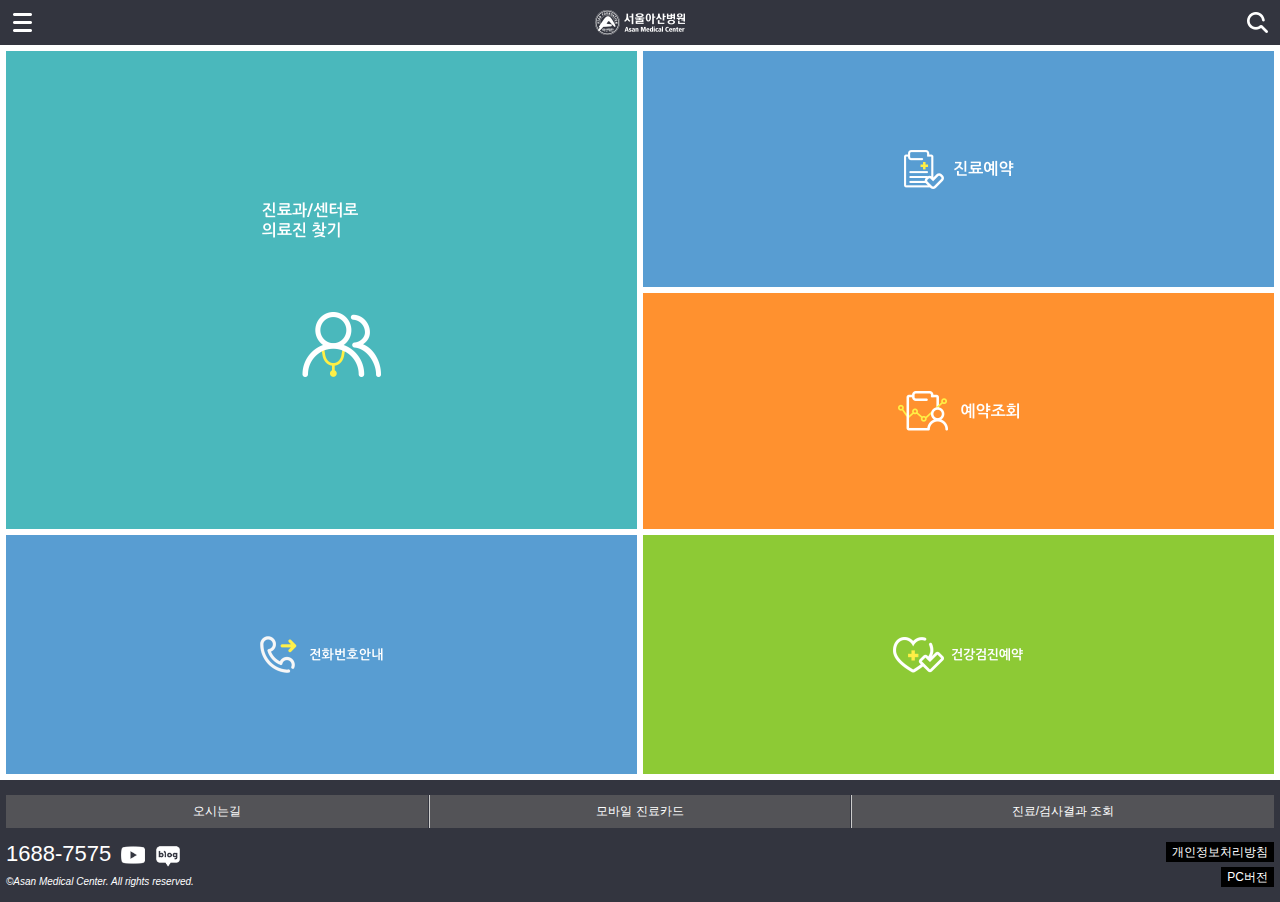
==== index.html @ a1dc6a16 "전체파일 업로드1" ====
<!DOCTYPE html>
<html lang="ko">
<head>
    <meta charset="UTF-8">
    <meta http-equiv="X-UA-Compatible" content="IE=edge">
    <meta name="viewport" content="width=device-width, initial-scale=1.0">
    <title>아산병원_모바일</title>
    <link rel="stylesheet" href="css/reset.css">
    <link rel="stylesheet" href="css/basic.css">
    <script src="js/jquery-3.6.0.min.js"></script>
    <script defer src="js/main.js"></script>
</head>
<body>
<div class="contbody_scroll">
    <div id="wrap">
        <div class="cover"></div>
        <header>
            <div class="lnb_btn">
                <a href="#"><img src="img/bg_header_lnb.png" alt="메뉴열기"></a>
            </div>
            <h1 class="logo"><a href="#"><img src="img/img_header_logo.png" alt="서울아산병원"></a></h1>
            <div class="search_btn">
                <a href="#"><img src="img/img_topSerch.png" alt="찾기열기"></a>
            </div>
        </header>
        <!-- header END -->
        <div id="conWrap">
            <div id="con_up">
                <section class="s1-1"><a href="#"><img src="img/img_main01.png" alt="진료과"></a></section>
                <div class="con_up_r">
                    <section class="s1-2"><a href="#"><img src="img/img_main02.png" alt="진료예약"></a></section>
                    <section class="s1-3"><a href="#"><img src="img/img_main03.png" alt="예약조회"></a></section>
                </div>
            </div>
            <div id="con_down">
                <section class="s2-1"><a href="#"><img src="img/img_main04.png" alt="전화번호안내"></a></section>
                <section class="s2-2"><a href="#"><img src="img/img_main05.png" alt="건강검진예약"></a></section>
            </div>
        </div>
        <!-- #conWrap END -->
    <footer>
        <ul class="quickmenu">
            <li><a href="#">오시는길</a></li>
            <li><a href="#">모바일 진료카드</a></li>
            <li><a href="#">진료/검사결과 조회</a></li>
        </ul>
        <div class="telsns">
            <a href="#">1688-7575</a>
            <a href="#">
                <img src="img/img_youtube.png" alt="유투브">
            </a>
            <a href="#">
                <img src="img/img_naverblog.png" alt="블로그">
            </a>
        </div>
        <div class="pc">
            <a href="#">개인정보처리방침</a><br>
            <a href="#">PC버전</a>
        </div>
        <address class="copyrigh">&copy;Asan Medical Center. All rights reserved.</address>
    </footer>
    </div>
</div>

<div id="lnb">
    <div class="lnb_login">
        <span>로그인을 하시면 더 많은 정보를<br>확인 하실 수 있습니다.</span>
        <img src="img/btn_login.png" alt="로그인">
    </div>
    <ul class="lnb_list">
        <li href="#"><img src="img/img_lnbtab01_off.png" alt="의료진"></li>
        <li href="#"><img src="img/img_lnbtab02_off.png" alt="진료예약"></li>
        <li href="#"><img src="img/img_lnbtab03_off.png" alt="예약조회"></li>
        <li href="#"><img src="img/img_lnbtab04_off.png" alt="병원안내"></li>
        <li href="#"><img src="img/img_lnbtab05_off.png" alt="건강정보"></li>
    </ul>
    <div class="lnb_res">
        <a href="#">
            <img src="img/btn_reserve.png" alt="예약 및 문의 1688 -7575">
        </a>
    </div>
</div>
</body>
</html>
---- css/basic.css ----
@charset "UTF-8"    ;

body {font-family: Arial, Helvetica, sans-serif;background: #ccc ;}
.contbody_scroll {
    position: relative;
    overflow: hidden;
}

/*  Layout  */
#wrap{position: relative;}
header {
    height: 45px;
    background: #33353F
}
#conWrap {
    display: flex;
    flex-direction: column;
    background: #fff
}
    #con_up {
        display: flex;
        flex: 2;
    }
        .s1-1 {flex:1;}
        .con_up_r {
            display: flex;
            flex-direction: column;
            flex:1;
        }
            .s1-2 {flex:1;}
            .s1-3 {flex:1;}
    #con_down {
        display: flex;
        flex:1;
    }
        .s2-1 {flex:1;}
        .s2-2 {flex:1;}
footer {}

/*  header  */
header {
    width: 100%;
    padding: 0 45px;
}
    .lnb_btn {
        position: relative;
        float: left;
        left: -45px;
    }
    .logo {
        float: left;
        width: 100%;
        margin: 0 -45px;
        text-align: center;
    }
    .search_btn {
        position: relative;
        float: right;
        left: 45px;
    }
header img {
    height: 45px;
}

/* 가운데 #conWrap */

/* #conWrap section > a{
    display: flex;
    justify-content: center;
    align-items: center;
    width: 100%; height: 100%;
} flex를 이용한 방법 */
#conWrap section img {
}
#conWrap section{display: table;}
#conWrap section > a {
    display: table-cell;
    vertical-align: middle;
    text-align: center;
    height: 100%; width: 100%;
}
/* table을 이용한 방법*/

#conWrap {padding: 6px;}
    #con_up {padding-bottom: 3px;}
        .s1-1 {padding-right: 3px;}
        .s1-1 a{background: #4AB8BC;}
        .s1-1 a img {width: 120px;}
        .con_up_r {padding-left: 3px;}
            .s1-2 {padding-bottom: 3px;}
            .s1-2 a{background:#589DD2;}
            .s1-2 a img {width: 110px;}
            .s1-3 {padding-top: 3px;}
            .s1-3 a{background: #FF912F;}
            .s1-3 a img {width: 121px;}
        #con_down {padding-top: 3px;}
            .s2-1 {padding-right: 3px;}
            .s2-1 a{background: #589DD2;}
            .s2-1 a img {width:124px ;}
            .s2-2 {padding-left: 3px;}
            .s2-2 a{background: #8DCA35;}
            .s2-2 a img {width: 131px;}

footer{
    /*position: fixed;
    bottom: 0; left: 0;
    width: 100%;  #wrap 포지션 주면서 바꿔야함*/
    background: #33353F;
    padding: 15px 6px;
}
.quickmenu {
    background: #535357;
    display:table ;
    width: 100%;height: 33px;
}
.quickmenu li{
    display: table-cell;
    width: 33.3%;
    border-left:1px solid #ccc;
    border-right: 1px solid #33353F;
}
.quickmenu li a{
    display: block;
    line-height: 33px;
    text-align: center;
    color: #fff;
    font-size: 12px;
}
.quickmenu li:first-child{
    border-left: 0;
}
.quickmenu li:last-child{
    border-right: 0;
}
.telsns {
    margin-top: 15px;
}
.telsns a{
    color: #fff;
    font-size: 22px;
}
.telsns img{
    width: 24px;
    margin-left: 5px;
}

.pc {
    position: absolute;
    right: 6px;
    text-align: right;
    margin-top: -25px;
}
.pc a {
    display: inline-block;
    padding: 4px 6px;
    font-size: 12px;
    color: #fff;
    background: #000;
    margin-bottom: 5px;
}

.copyrigh {
    margin-top: 10px;
    font-size: 10px;
    color: #fff;
}

/* #lnb 좌측 슬라이더 메뉴 */
#lnb {
    position: fixed;
    width: 274px;
    height: 100%;
    top: 0; left: -274px;;
    background: #F1F1F1;
}
.lnb_login {
    background: #111;
    padding: 35px 20px 35px 17px;
}
.lnb_login span {
    color: #fff;
    font-size: 14px;
    line-height: 20px;
}
.lnb_login img {
    margin-top: 20px;
    width: 235px;
}

.lnb_list {
    border-bottom: 1px solid #ddd;
}
.lnb_list img {
    width: 274px;
}
.lnb_res {
    padding-top: 40px;
    text-align: center;
}
.lnb_res img {width: 235px;}

.cover {
    display: none;
    position: fixed;
    top: 0;left: 0;
    width: 100%; height: 100%;
    background:rgba(0,0,0,0.7) ;
}
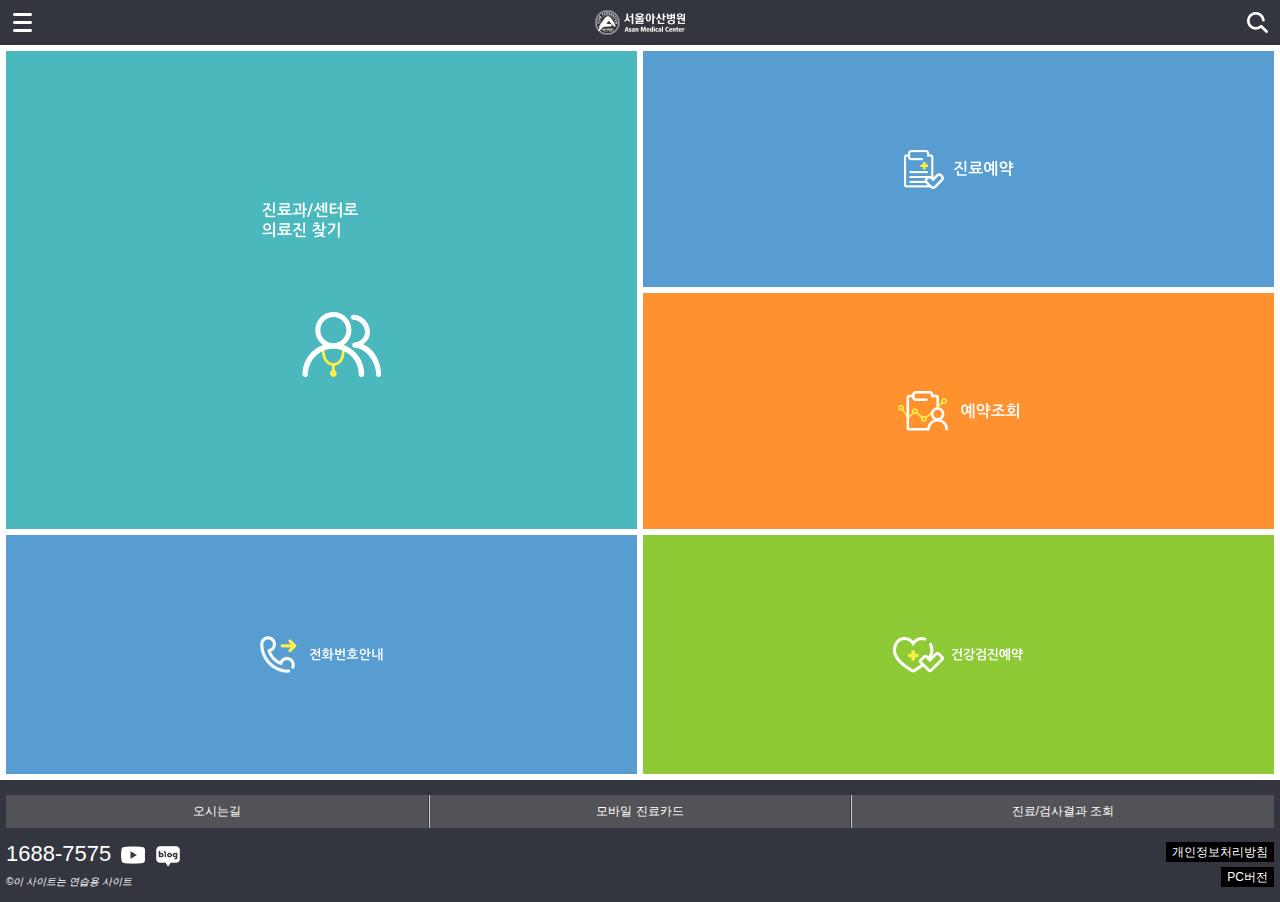
==== commit d5c95d7c: "푸터 내용 수정" ====
--- a/index.html
+++ b/index.html
@@ -57,7 +57,7 @@
             <a href="#">개인정보처리방침</a><br>
             <a href="#">PC버전</a>
         </div>
-        <address class="copyrigh">&copy;Asan Medical Center. All rights reserved.</address>
+        <address class="copyrigh">&copy;이 사이트는 연습용 사이트</address>
     </footer>
     </div>
 </div>
